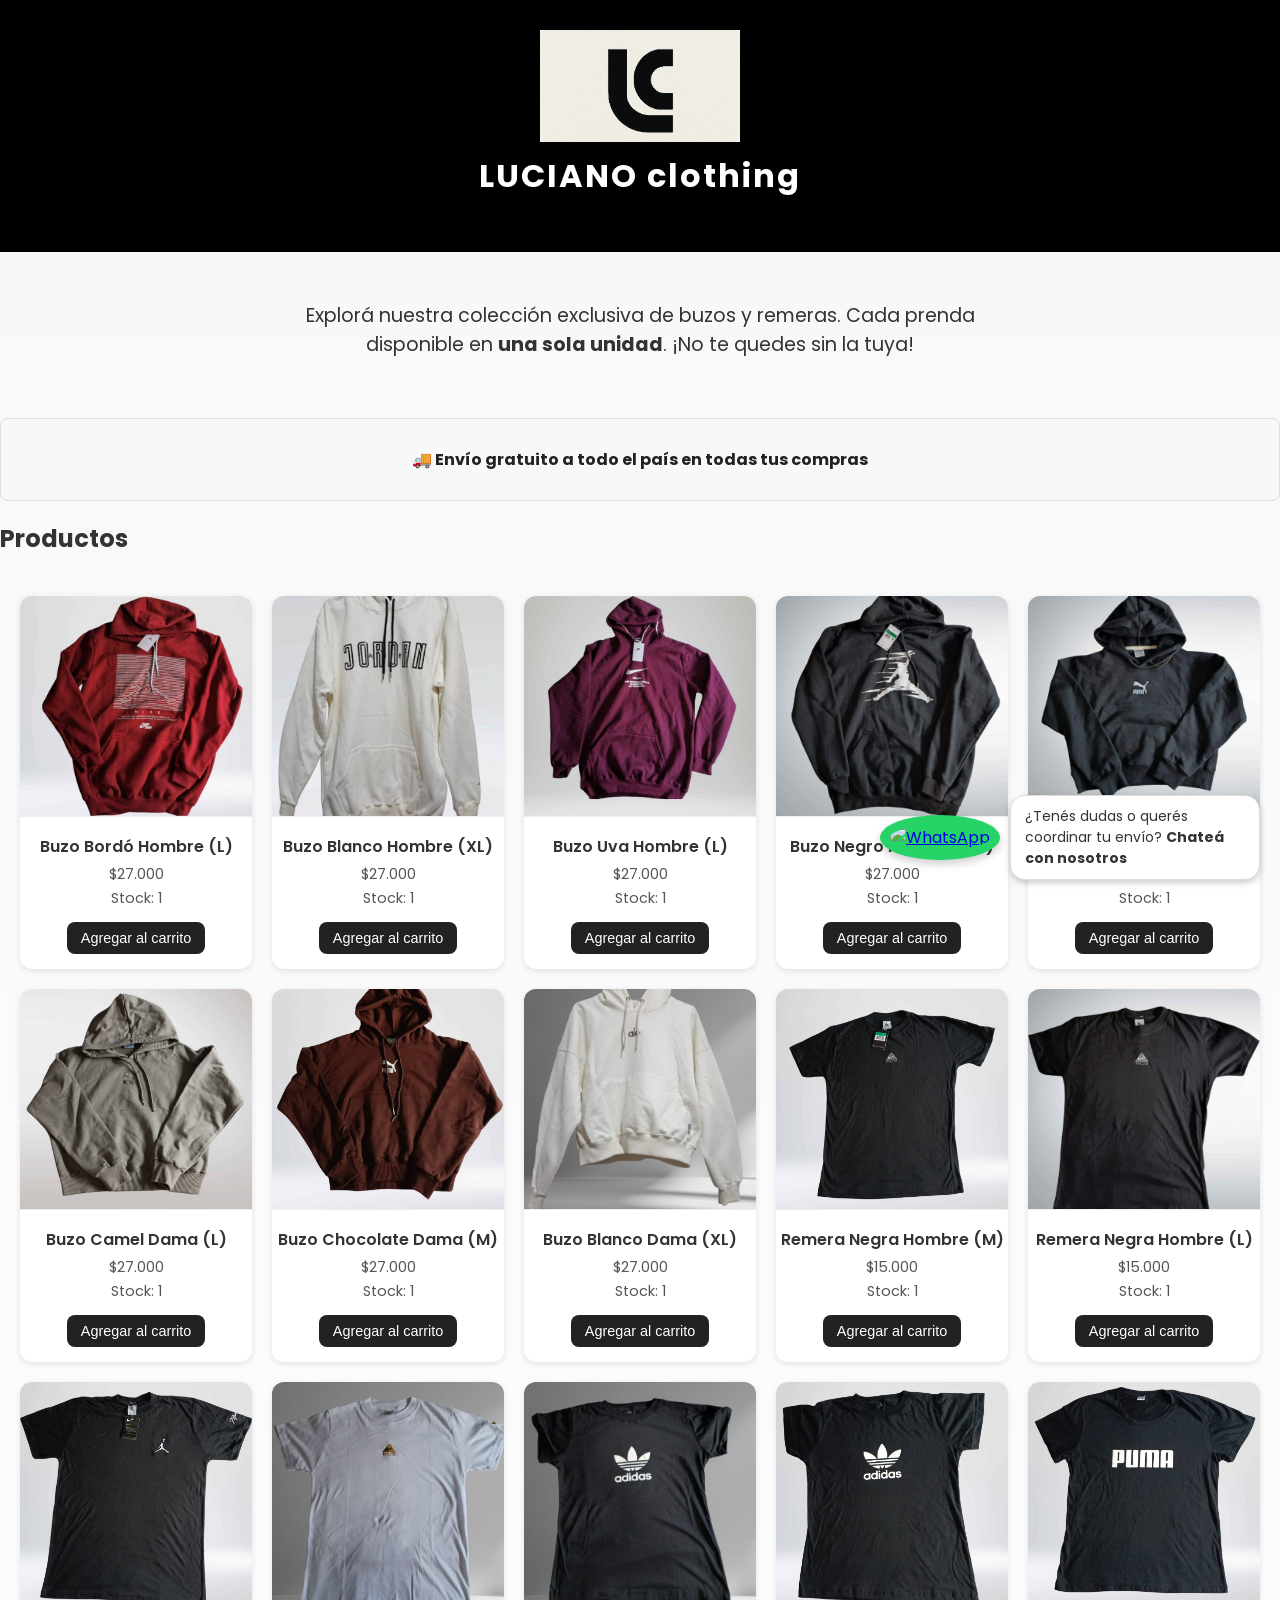
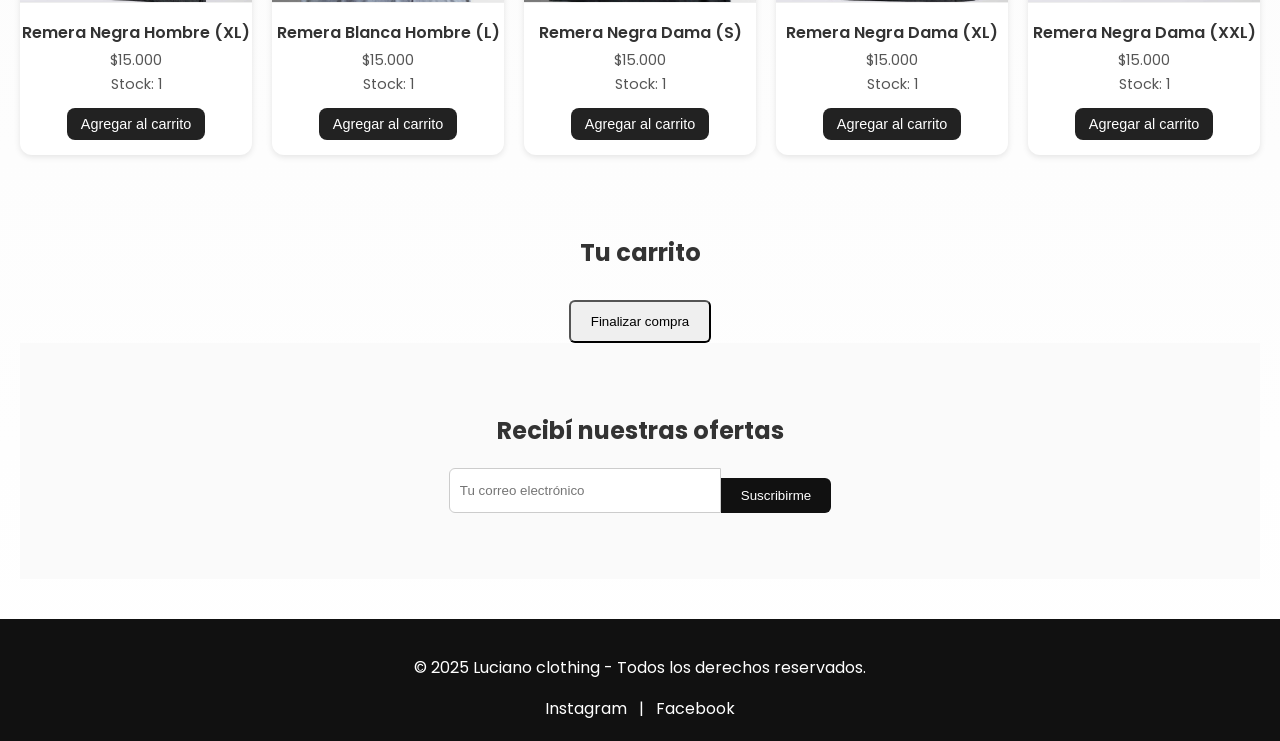
==== index.html @ 25e44f67 "Update index.html" ====
<!DOCTYPE html>
<html lang="es">
<head>
  <meta charset="UTF-8">
  <meta name="viewport" content="width=device-width, initial-scale=1.0">
  <title>Luciano clothing</title>
  <link rel="stylesheet" href="assets/css/styles.css">
  <link href="https://fonts.googleapis.com/css2?family=Poppins:wght@300;600&display=swap" rel="stylesheet">
</head>
<body>
  <!-- Hero -->
  <header>
  <div class="header-container">
    <img src="assets/img/logochico.png" alt="Luciano clothing" class="logo">
    <h1>LUCIANO clothing</h1>
  </div>
</header>
  <main>
    <!-- Intro -->
    <section class="intro">
      <p>Explorá nuestra colección exclusiva de buzos y remeras. Cada prenda disponible en <strong>una sola unidad</strong>. ¡No te quedes sin la tuya!</p>
    </section>
    <section class="envio-gratis">
  <p>🚚 Envío gratuito a todo el país en todas tus compras</p>
    </section>
      <!-- Productos -->
    <section id="productos">
        <h2>Productos</h2>
      <div class="galeria" id="lista-productos">
        <!-- Los productos se cargan dinámicamente desde script.js -->
      </div>
    </section>

    <!-- Carrito -->
    <section id="carrito">
      <h2>Tu carrito</h2>
      <ul id="carrito-lista"></ul>
      <p id="total"></p>
  <!-- Botón nuevo -->
  <button id="finalizar-compra">Finalizar compra</button>
      
<!-- Modal de Checkout -->
<div id="checkout-modal" class="modal">
  <div class="modal-content">
    <span class="close">&times;</span>
    <h2>Finalizar compra</h2>

    <!-- Resumen del pedido -->
    <div id="checkout-resumen">
      <h3>Tu pedido</h3>
      <ul id="checkout-lista"></ul>
      <p id="checkout-total"></p>
      <hr>
    </div>

    <!-- Formulario de datos del cliente -->
    <form id="checkout-form">
      <label for="nombre">Nombre y apellido:</label>
      <input type="text" id="nombre" name="nombre" required>

      <label for="direccion">Dirección de envío:</label>
      <input type="text" id="direccion" name="direccion" required>

      <label for="telefono">Teléfono:</label>
      <input type="tel" id="telefono" name="telefono" required>

      <label for="email">Correo electrónico:</label>
      <input type="email" id="email" name="email" required>

      <button type="submit">Confirmar pedido por WhatsApp</button>
    </form>
  </div>
</div>


    <!-- Newsletter -->
    <section id="newsletter">
      <h2>Recibí nuestras ofertas</h2>
      <form id="form-newsletter">
        <input type="email" id="email" placeholder="Tu correo electrónico" required>
        <button type="submit">Suscribirme</button>
      </form>
      <p id="mensaje-newsletter"></p>
    </section>
  </main>

  <!-- Footer -->
  <footer>
    <p>&copy; 2025 Luciano clothing - Todos los derechos reservados.</p>
    <div class="socials">
      <a href="https://www.instagram.com/TU_INSTAGRAM" target="_blank">Instagram</a> |
      <a href="https://www.facebook.com/TU_FACEBOOK" target="_blank">Facebook</a>
    </div>
  </footer>

  <!-- Scripts -->
  <script src="assets/js/script.js"></script>

 <div class="whatsapp-container">
  <a href="https://wa.me/5491159797549?text=Hola%20quisiera%20hacer%20una%20consulta%20sobre%20los%20productos%20de%20Luciano%20clothing"
     target="_blank"
     rel="noopener noreferrer">
    <img src="https://upload.wikimedia.org/wikipedia/commons/6/6b/WhatsApp.svg" 
     alt="WhatsApp" 
     class="whatsapp-icon">
  </a>
  <div class="whatsapp-bubble">
    ¿Tenés dudas o querés coordinar tu envío?  
    <strong>Chateá con nosotros</strong>
  </div>
</div>

</body>
</html>
---- assets/css/styles.css ----
/* Fuente general */
body {
  margin: 0;
  font-family: 'Poppins', sans-serif;
  background: linear-gradient(to bottom, #f7f7f7, #ffffff);
  color: #333;
}

/* Header */
header {
  background: #000;   /* fondo negro */
  padding: 30px 20px;
  text-align: center;
}

.header-container {
  display: inline-block;
}

header img.logo {
  max-width: 200px;
  height: auto;
  display: block;
  margin: 0 auto;
}

header h1 {
  color: #fff;
  font-size: 2rem;
  font-weight: bold;
  margin-top: 10px;
  letter-spacing: 2px;
}

@media (max-width: 600px) {
  header img.logo { max-width: 120px; }
  header h1 { font-size: 1.4rem; }
}

/* Intro */
.intro {
  text-align: center;
  padding: 30px 15px;
  font-size: 1.2rem;
  max-width: 700px;
  margin: auto;
}

/* Envío gratis */
.envio-gratis {
  background: #f8f8f8;
  text-align: center;
  font-weight: bold;
  color: #222;
  padding: 12px;
  margin: 10px 0;
  border: 1px solid #ddd;
  border-radius: 8px;
}

/* Galería de productos */
.galeria {
  display: grid;
  grid-template-columns: repeat(auto-fit, minmax(220px, 1fr));
  gap: 20px;
  padding: 20px;
}

.producto {
  background: #fff;
  border-radius: 12px;
  box-shadow: 0 2px 6px rgba(0,0,0,0.1);
  overflow: hidden;
  text-align: center;
  transition: transform 0.2s;
}
.producto:hover { transform: scale(1.03); }
.producto img {
  width: 100%;
  height: 220px;
  object-fit: cover;
  border-bottom: 1px solid #eee;
}
.producto h3 { font-size: 1rem; margin: 10px 0 5px; font-weight: 600; }
.producto p { font-size: 0.9rem; margin: 3px 0; color: #555; }
.producto button {
  margin: 10px 0 15px;
  padding: 8px 14px;
  border: none;
  border-radius: 8px;
  background: #222;
  color: #fff;
  font-size: 0.9rem;
  cursor: pointer;
  transition: background 0.2s;
}
.producto button:hover { background: #444; }

/* Carrito */
#carrito { padding: 40px 20px; text-align: center; }
#carrito button {
  margin-top: 10px;
  padding: 12px 20px;
  border-radius: 6px;
}

/* Newsletter */
#newsletter {
  padding: 50px 20px;
  background: #fafafa;
  text-align: center;
}
#newsletter form {
  display: flex;
  justify-content: center;
  margin-top: 15px;
}
#newsletter input {
  padding: 10px;
  border: 1px solid #ccc;
  border-radius: 6px 0 0 6px;
  width: 250px;
}
#newsletter button {
  padding: 10px 20px;
  border: none;
  background: #111;
  color: #fff;
  border-radius: 0 6px 6px 0;
  cursor: pointer;
}
#newsletter button:hover { background: #333; }

/* Footer */
footer {
  background: #111;
  color: #fff;
  text-align: center;
  padding: 20px;
}
footer .socials { margin-top: 10px; }
footer a {
  color: #fff;
  margin: 0 8px;
  text-decoration: none;
}
footer a:hover { text-decoration: underline; }

/* WhatsApp con burbuja */
.whatsapp-container {
  position: fixed;
  bottom: 20px;
  right: 20px;
  display: flex;
  align-items: center;
  gap: 10px;
  z-index: 999;
}
.whatsapp-icon {
  width: 55px;
  height: 55px;
  background: #25D366;
  padding: 10px;
  border-radius: 50%;
  box-shadow: 0 4px 8px rgba(0,0,0,0.2);
  cursor: pointer;
  transition: transform 0.2s ease;
}
.whatsapp-icon:hover { transform: scale(1.1); }
.whatsapp-bubble {
  background: #fff;
  color: #333;
  font-size: 14px;
  padding: 10px 14px;
  border-radius: 15px;
  box-shadow: 0 3px 6px rgba(0,0,0,0.2);
  max-width: 220px;
  border: 1px solid #ddd;
  animation: fadeIn 0.6s ease;
}
@keyframes fadeIn {
  from { opacity: 0; transform: translateX(10px); }
  to { opacity: 1; transform: translateX(0); }
}
@media (max-width: 600px) {
  .whatsapp-bubble { display: none; }
}

/* Modal Checkout */
.modal {
  display: none;
  position: fixed;
  z-index: 1000;
  left: 0; top: 0;
  width: 100%; height: 100%;
  background: rgba(0,0,0,0.6);
}
.modal-content {
  background: #fff;
  padding: 20px;
  border-radius: 12px;
  max-width: 400px;
  margin: 10% auto;
  box-shadow: 0 4px 10px rgba(0,0,0,0.3);
}
.modal-content h2 { margin-top: 0; }
.close {
  float: right;
  font-size: 1.5rem;
  cursor: pointer;
}
/* Estilos extra para checkout */
#checkout-resumen {
  margin-bottom: 20px;
}

#checkout-resumen h3 {
  margin-bottom: 10px;
}

#checkout-resumen ul {
  list-style: none;
  padding: 0;
  margin: 0 0 10px;
}

#checkout-resumen li {
  font-size: 0.95rem;
  margin-bottom: 5px;
}

#checkout-resumen p {
  font-weight: bold;
  margin-top: 5px;
}

#checkout-form {
  display: flex;
  flex-direction: column;
  gap: 12px;
}

#checkout-form input {
  padding: 10px;
  border: 1px solid #ccc;
  border-radius: 6px;
  font-size: 1rem;
}

#checkout-form button {
  margin-top: 10px;
  padding: 12px;
  border: none;
  border-radius: 6px;
  background: #25d366; /* verde estilo WhatsApp */
  color: #fff;
  font-weight: bold;
  cursor: pointer;
  transition: background 0.2s;
}

#checkout-form button:hover {
  background: #1ebe5d;
}
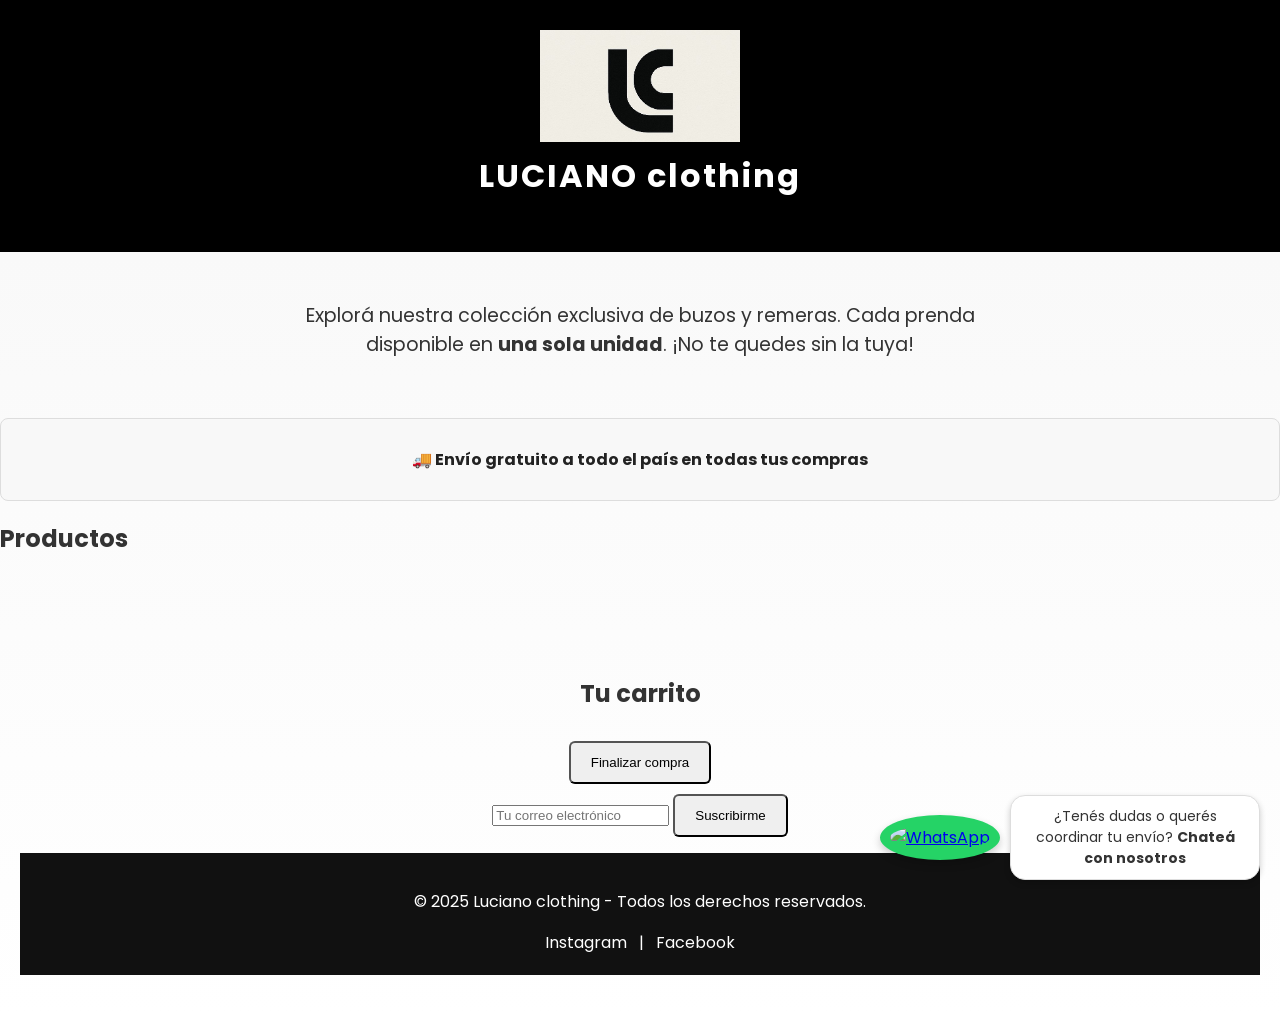
==== commit 3dd9ccc8: "Update index.html" ====
--- a/index.html
+++ b/index.html
@@ -74,15 +74,11 @@
 
 
     <!-- Newsletter -->
-    <section id="newsletter">
-      <h2>Recibí nuestras ofertas</h2>
-      <form id="form-newsletter">
-        <input type="email" id="email" placeholder="Tu correo electrónico" required>
-        <button type="submit">Suscribirme</button>
-      </form>
-      <p id="mensaje-newsletter"></p>
-    </section>
-  </main>
+    <form id="form-newsletter">
+  <input type="email" id="newsletter-email" placeholder="Tu correo electrónico" required>
+  <button type="submit">Suscribirme</button>
+</form>
+<p id="mensaje-newsletter"></p>
 
   <!-- Footer -->
   <footer>
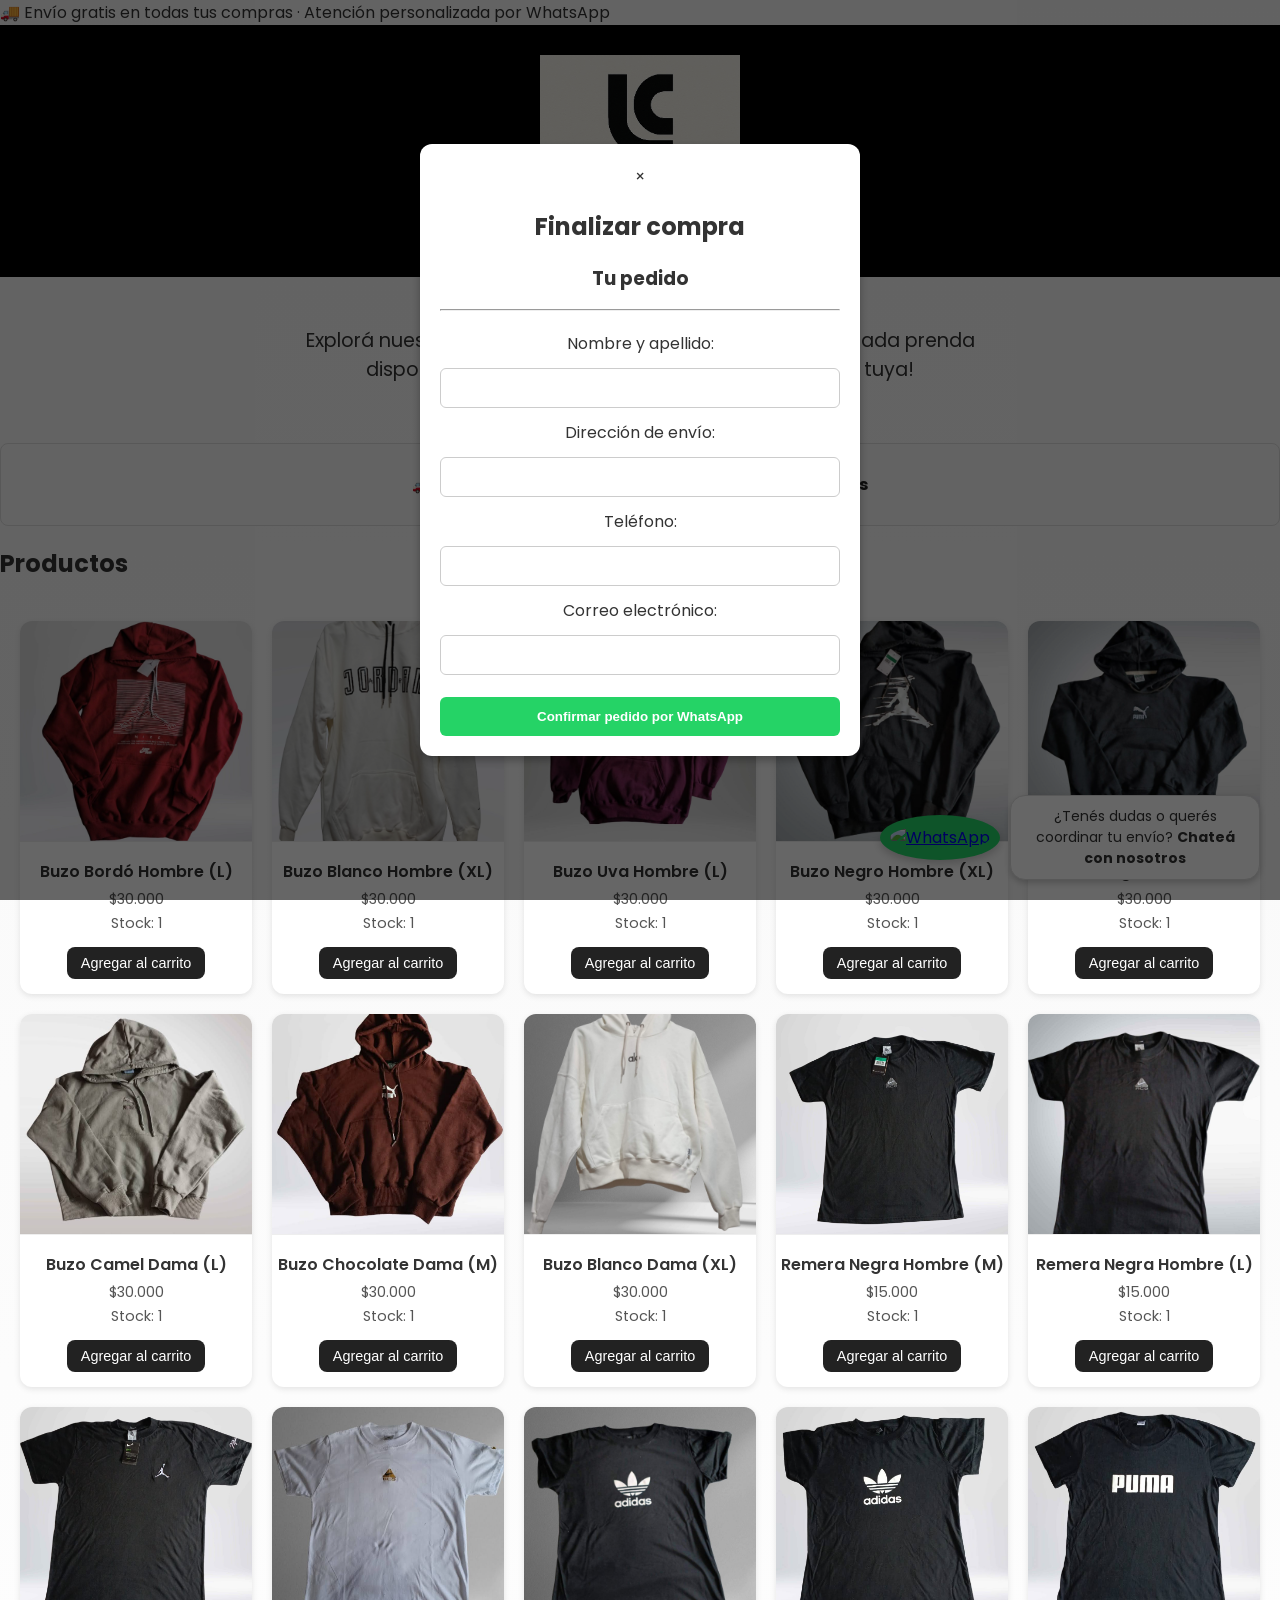
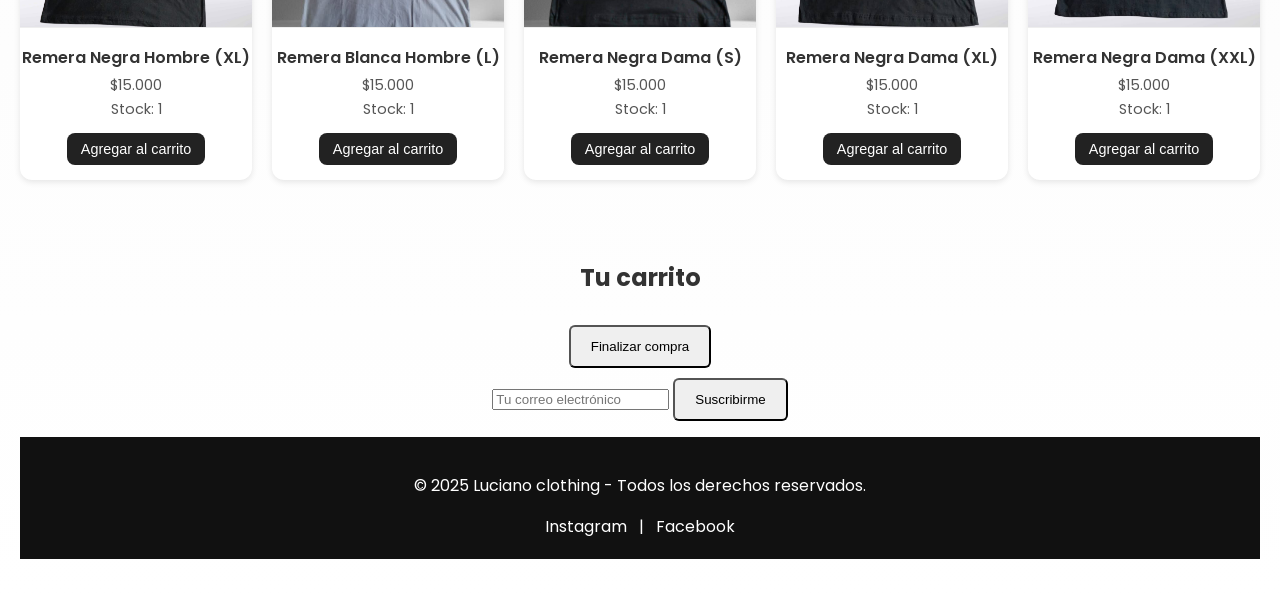
==== commit a01c6008: "Update index.html" ====
--- a/index.html
+++ b/index.html
@@ -8,6 +8,10 @@
   <link href="https://fonts.googleapis.com/css2?family=Poppins:wght@300;600&display=swap" rel="stylesheet">
 </head>
 <body>
+  <!-- Banner fijo -->
+  <div class="top-banner">
+    🚚 Envío gratis en todas tus compras · Atención personalizada por WhatsApp
+  </div>
   <!-- Hero -->
   <header>
   <div class="header-container">
--- a/assets/css/styles.css
+++ b/assets/css/styles.css
@@ -188,27 +188,33 @@
 
 /* Modal Checkout */
 .modal {
-  display: none;
+  display: none; /* Oculto por defecto */
   position: fixed;
   z-index: 1000;
-  left: 0; top: 0;
+  top: 0; left: 0;
   width: 100%; height: 100%;
   background: rgba(0,0,0,0.6);
-}
+
+  /* Truco para centrar */
+  display: flex;
+  justify-content: center;
+  align-items: center;
+}
+
 .modal-content {
   background: #fff;
   padding: 20px;
   border-radius: 12px;
   max-width: 400px;
-  margin: 10% auto;
+  width: 90%;
   box-shadow: 0 4px 10px rgba(0,0,0,0.3);
-}
-.modal-content h2 { margin-top: 0; }
-.close {
-  float: right;
-  font-size: 1.5rem;
-  cursor: pointer;
-}
+
+  /* Para scroll interno si hay muchos productos */
+  max-height: 90vh;
+  overflow-y: auto;
+}
+
+
 /* Estilos extra para checkout */
 #checkout-resumen {
   margin-bottom: 20px;
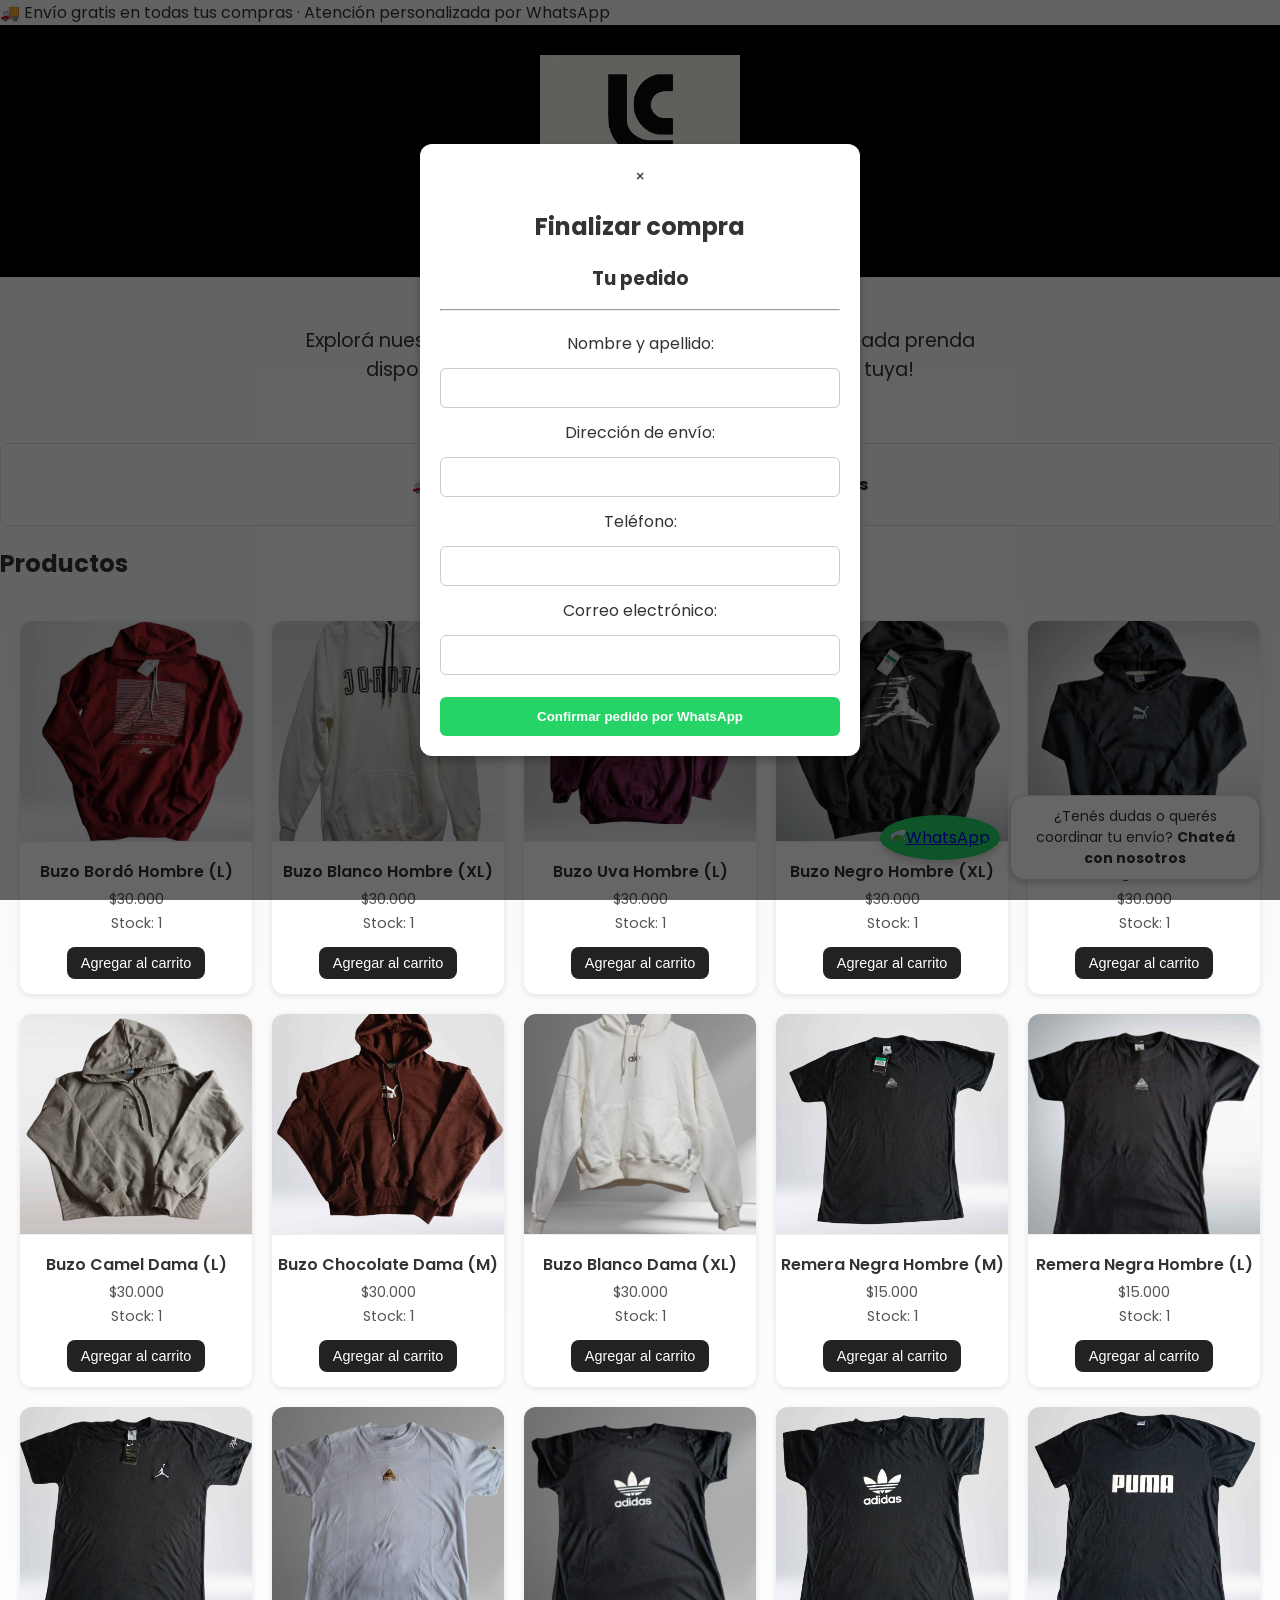
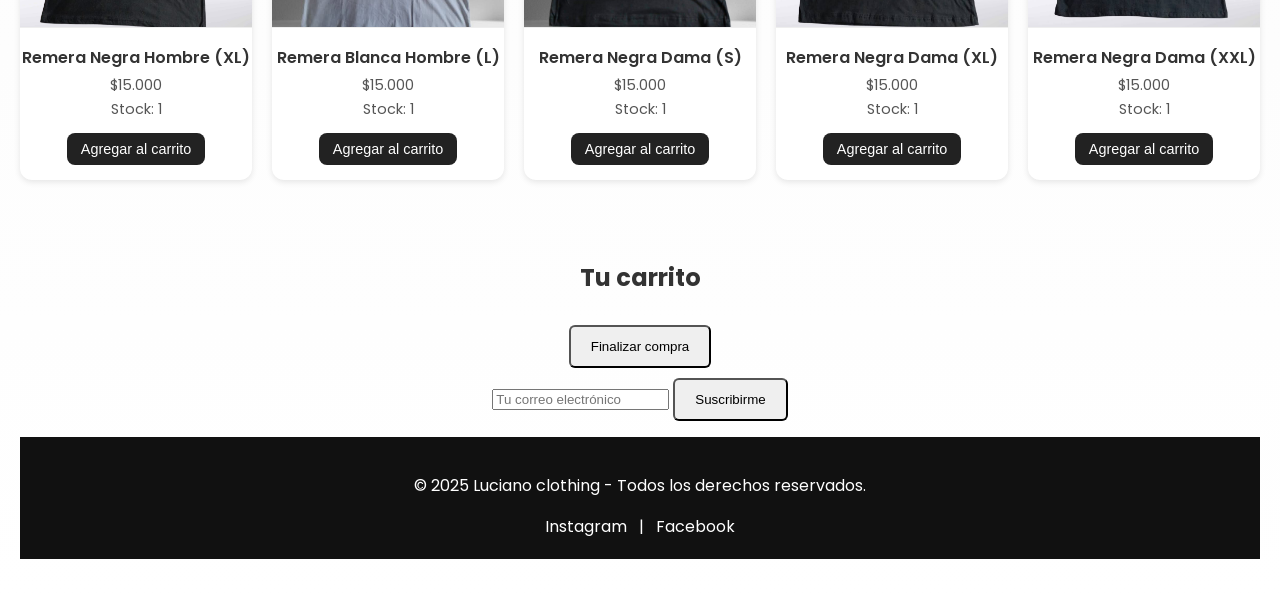
==== commit 76a58520: "Update index.html" ====
--- a/index.html
+++ b/index.html
@@ -41,8 +41,7 @@
       <ul id="carrito-lista"></ul>
       <p id="total"></p>
   <!-- Botón nuevo -->
-  <button id="finalizar-compra">Finalizar compra</button>
-      
+      <button id="finalizar-compra" class="btn-cta">Finalizar compra</button>     
 <!-- Modal de Checkout -->
 <div id="checkout-modal" class="modal">
   <div class="modal-content">
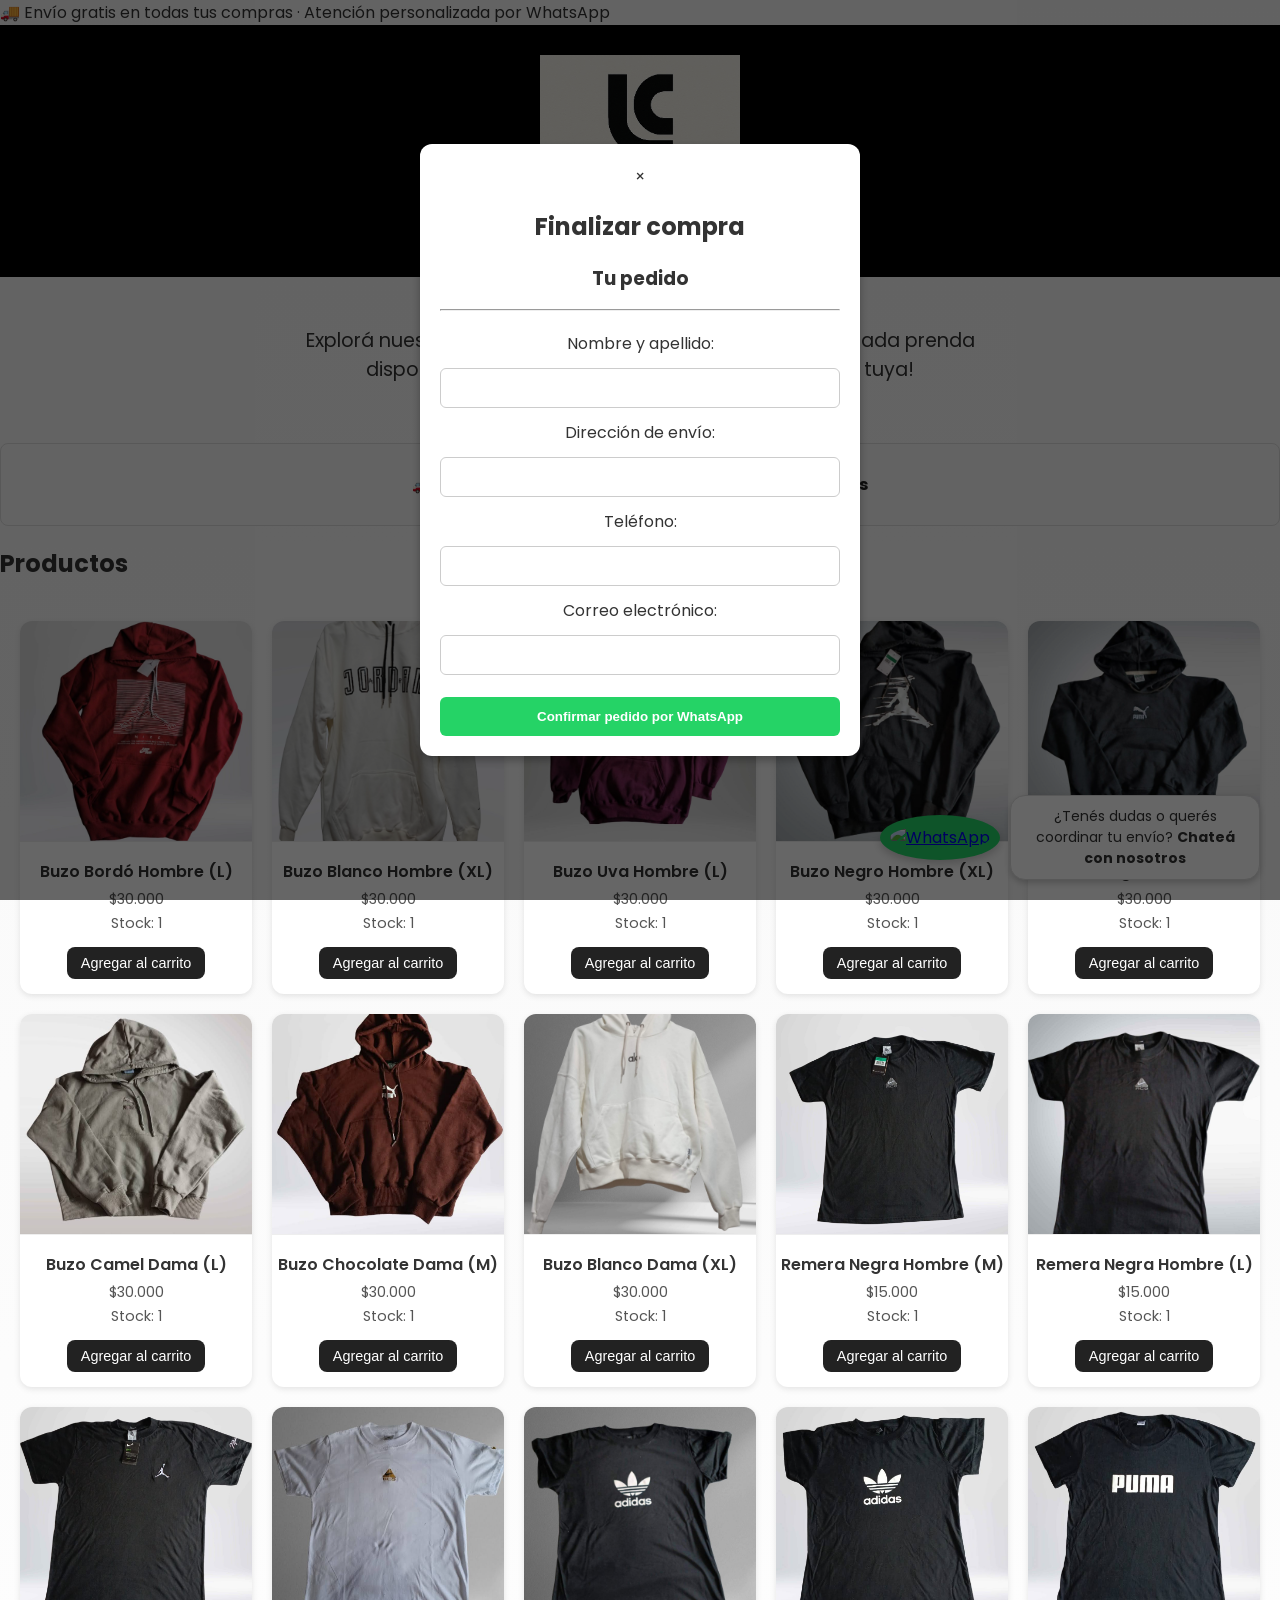
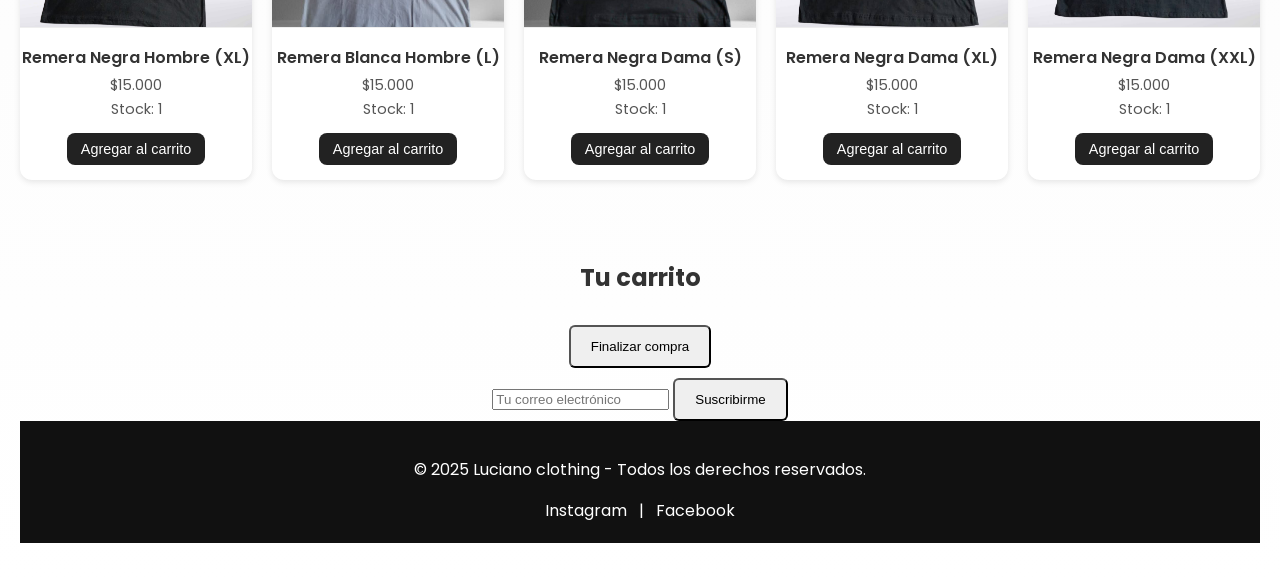
==== commit cb1a522e: "Update index.html" ====
--- a/index.html
+++ b/index.html
@@ -81,8 +81,6 @@
   <input type="email" id="newsletter-email" placeholder="Tu correo electrónico" required>
   <button type="submit">Suscribirme</button>
 </form>
-<p id="mensaje-newsletter"></p>
-
   <!-- Footer -->
   <footer>
     <p>&copy; 2025 Luciano clothing - Todos los derechos reservados.</p>
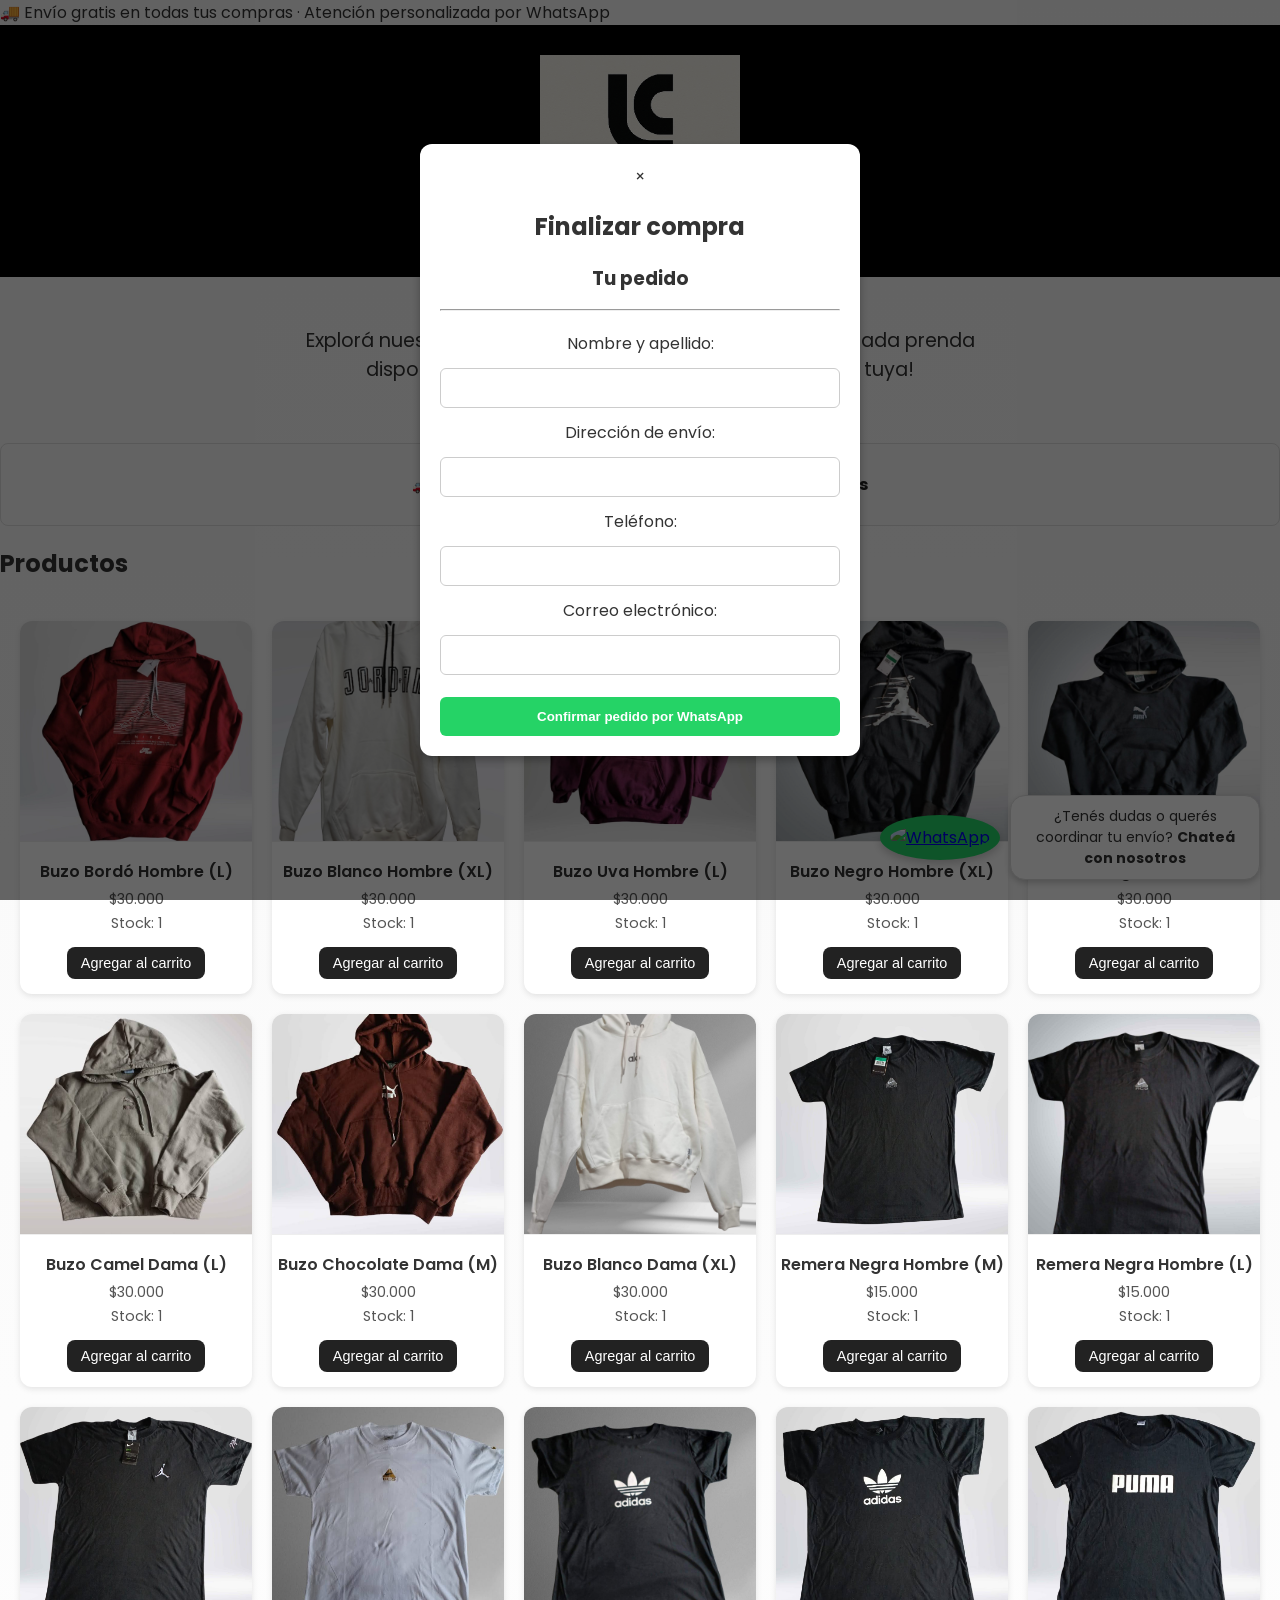
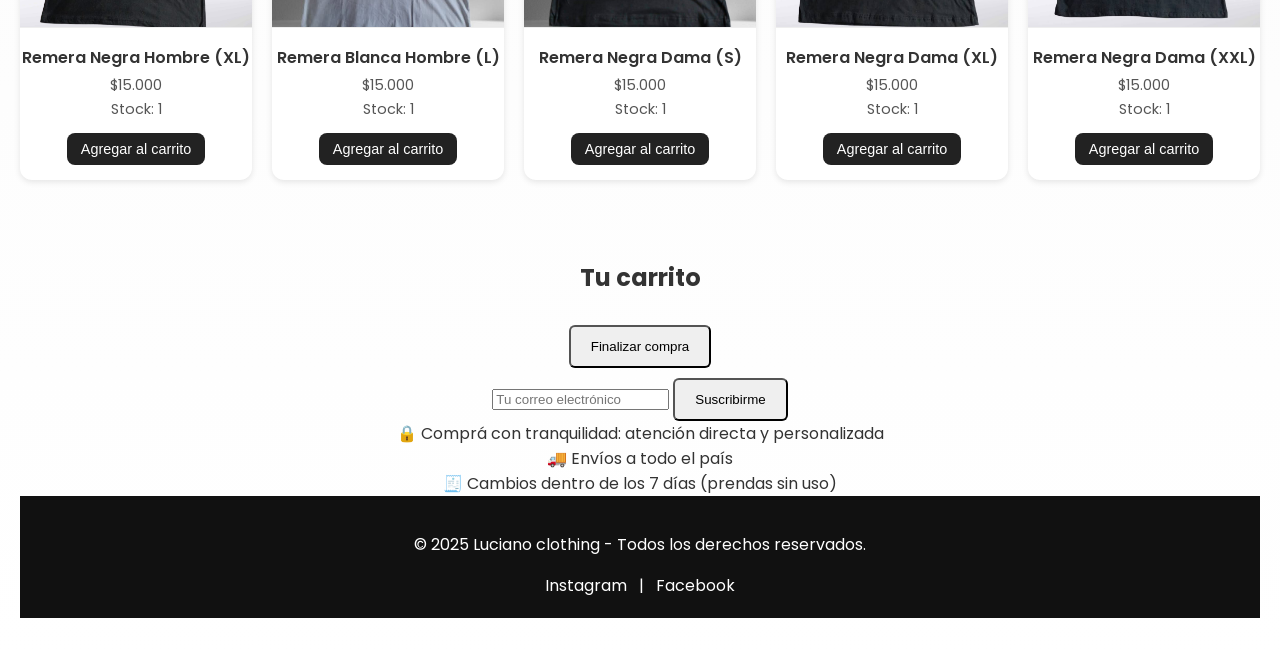
==== commit d36ff94a: "Update index.html" ====
--- a/index.html
+++ b/index.html
@@ -81,6 +81,12 @@
   <input type="email" id="newsletter-email" placeholder="Tu correo electrónico" required>
   <button type="submit">Suscribirme</button>
 </form>
+     <section class="trust">
+  <div class="trust-item">🔒 Comprá con tranquilidad: atención directa y personalizada</div>
+  <div class="trust-item">🚚 Envíos a todo el país</div>
+  <div class="trust-item">🧾 Cambios dentro de los 7 días (prendas sin uso)</div>
+</section>
+ 
   <!-- Footer -->
   <footer>
     <p>&copy; 2025 Luciano clothing - Todos los derechos reservados.</p>
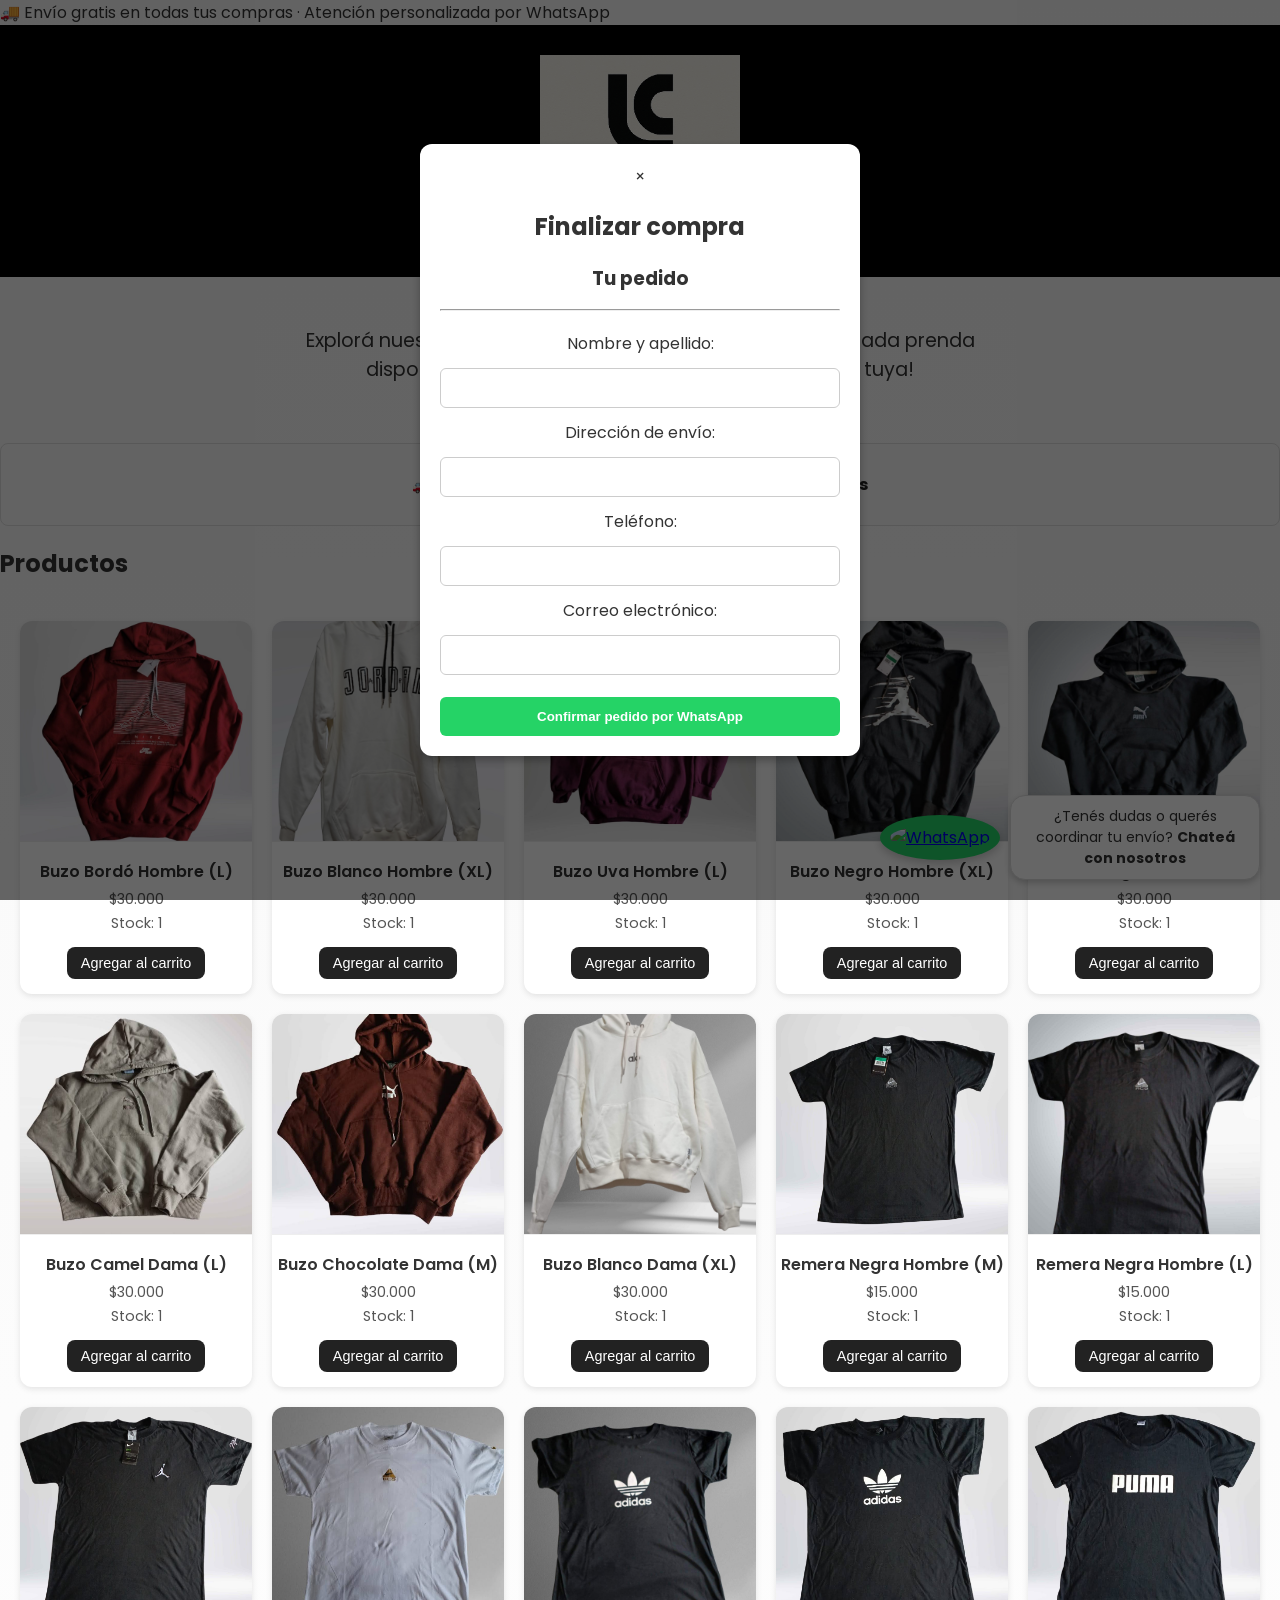
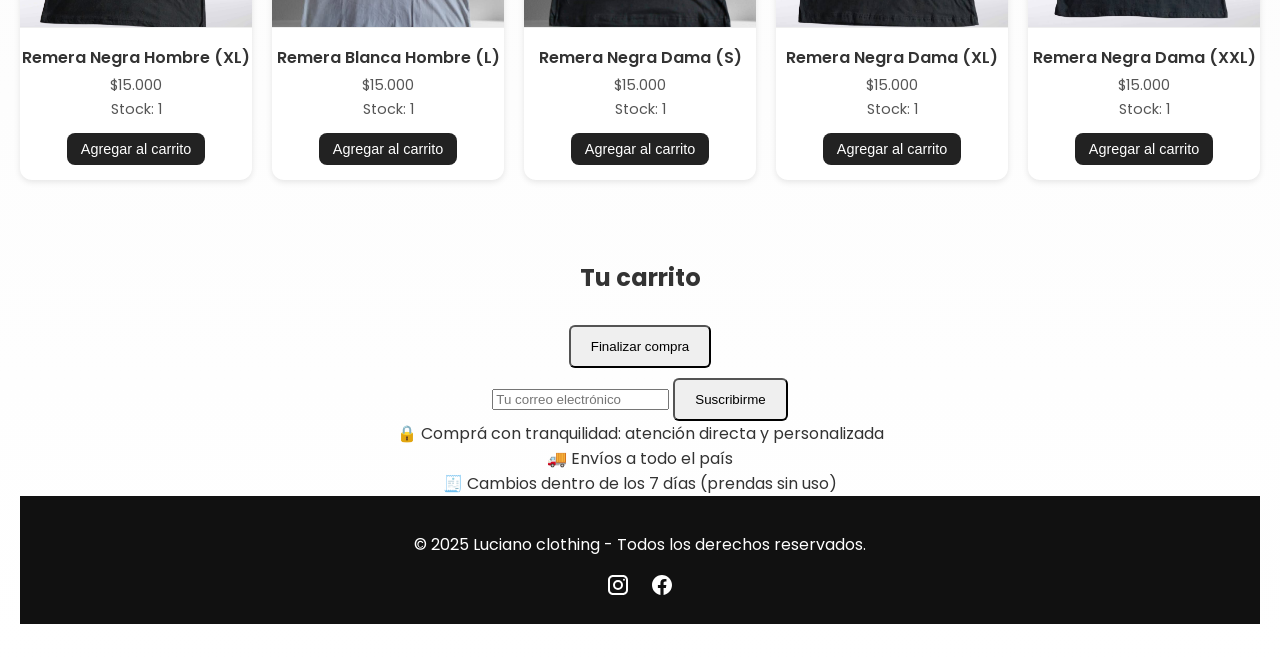
==== commit 98cb7a43: "Update index.html" ====
--- a/index.html
+++ b/index.html
@@ -88,13 +88,22 @@
 </section>
  
   <!-- Footer -->
-  <footer>
-    <p>&copy; 2025 Luciano clothing - Todos los derechos reservados.</p>
-    <div class="socials">
-      <a href="https://www.instagram.com/TU_INSTAGRAM" target="_blank">Instagram</a> |
-      <a href="https://www.facebook.com/TU_FACEBOOK" target="_blank">Facebook</a>
-    </div>
-  </footer>
+ <footer>
+  <p>&copy; 2025 Luciano clothing - Todos los derechos reservados.</p>
+  <div class="socials">
+    <a href="https://www.instagram.com/TU_INSTAGRAM" target="_blank" aria-label="Instagram" class="social-icon">
+      <svg viewBox="0 0 24 24" width="24" height="24" fill="currentColor" aria-hidden="true">
+        <path d="M7 2C4.243 2 2 4.243 2 7v10c0 2.757 2.243 5 5 5h10c2.757 0 5-2.243 5-5V7c0-2.757-2.243-5-5-5H7zm0 2h10c1.654 0 3 1.346 3 3v10c0 1.654-1.346 3-3 3H7c-1.654 0-3-1.346-3-3V7c0-1.654 1.346-3 3-3zm11 1.75a1 1 0 100 2 1 1 0 000-2zM12 7a5 5 0 100 10 5 5 0 000-10zm0 2a3 3 0 110 6 3 3 0 010-6z"/>
+      </svg>
+    </a>
+    <a href="https://www.facebook.com/TU_FACEBOOK" target="_blank" aria-label="Facebook" class="social-icon">
+      <svg viewBox="0 0 24 24" width="24" height="24" fill="currentColor" aria-hidden="true">
+        <path d="M22 12.07C22 6.48 17.52 2 11.93 2S2 6.48 2 12.07C2 17.1 5.66 21.2 10.44 22v-7.02H7.9V12h2.54V9.8c0-2.5 1.49-3.89 3.77-3.89 1.09 0 2.24.2 2.24.2v2.46h-1.26c-1.24 0-1.62.77-1.62 1.56V12h2.77l-.44 2.98h-2.33V22C18.34 21.2 22 17.1 22 12.07z"/>
+      </svg>
+    </a>
+  </div>
+</footer>
+
 
   <!-- Scripts -->
   <script src="assets/js/script.js"></script>
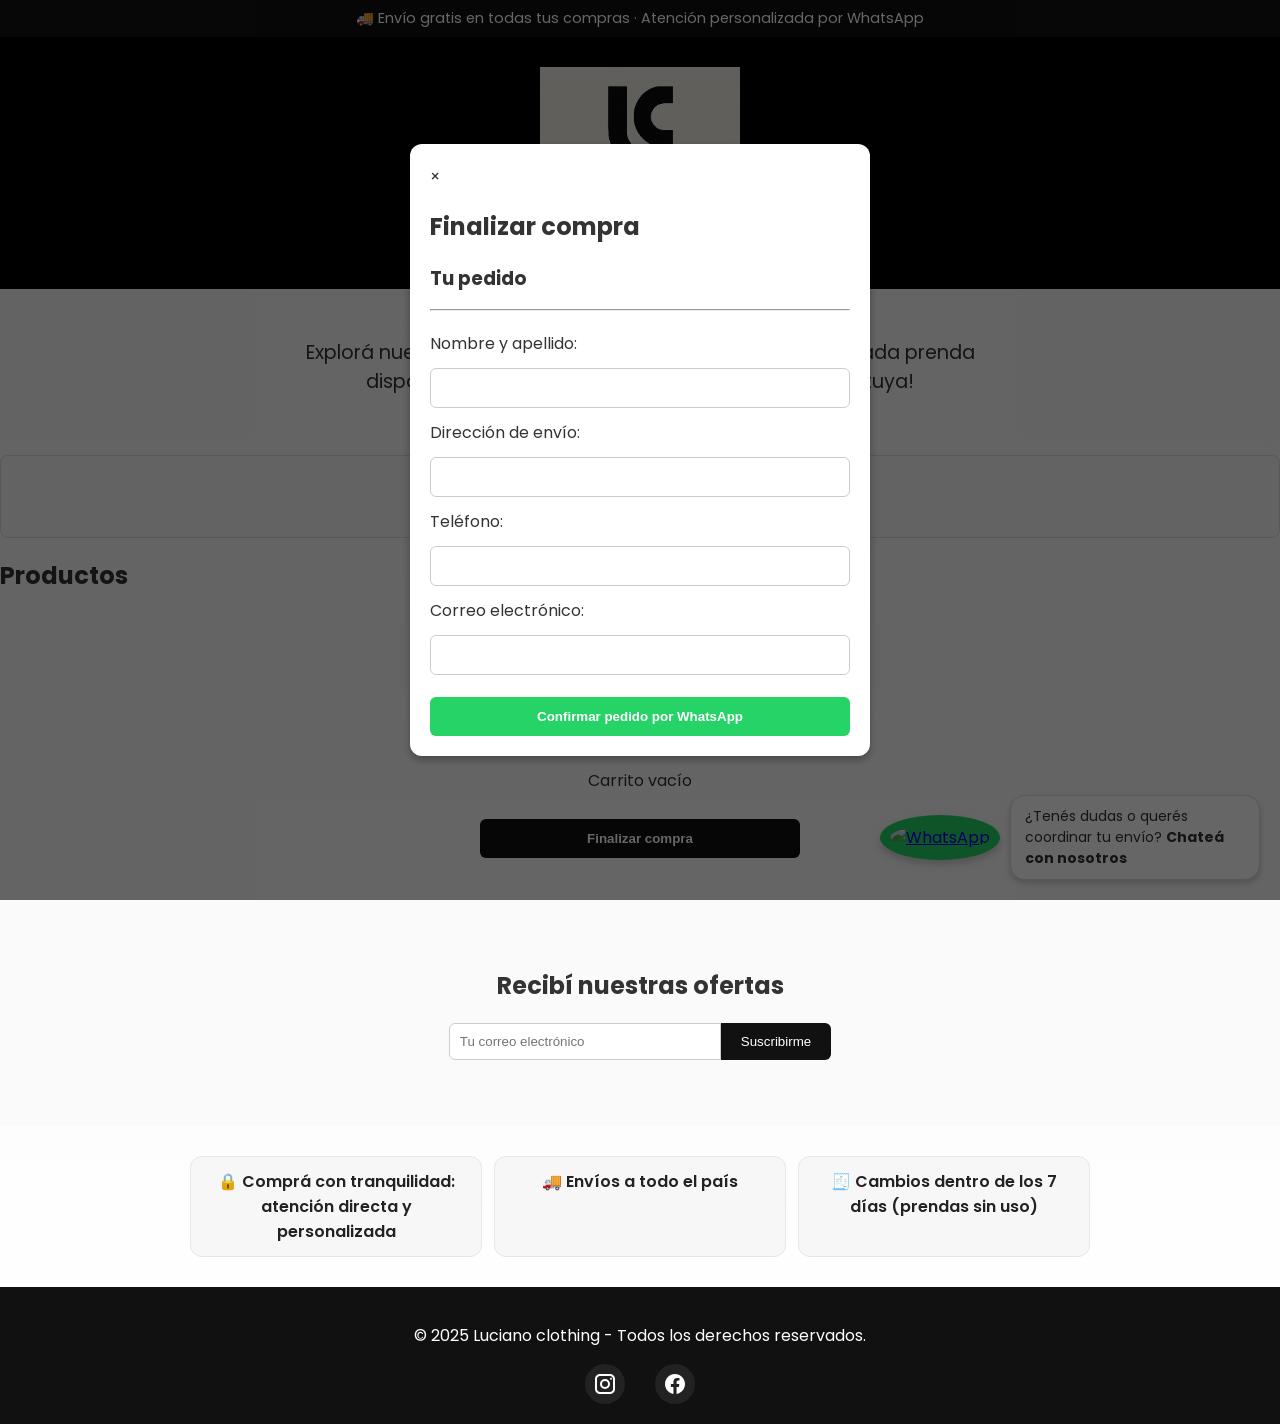
==== commit 1979d124: "Update index.html" ====
--- a/index.html
+++ b/index.html
@@ -1,126 +1,133 @@
 <!DOCTYPE html>
 <html lang="es">
 <head>
-  <meta charset="UTF-8">
-  <meta name="viewport" content="width=device-width, initial-scale=1.0">
+  <meta charset="UTF-8" />
+  <meta name="viewport" content="width=device-width, initial-scale=1.0"/>
   <title>Luciano clothing</title>
-  <link rel="stylesheet" href="assets/css/styles.css">
-  <link href="https://fonts.googleapis.com/css2?family=Poppins:wght@300;600&display=swap" rel="stylesheet">
+  <link rel="stylesheet" href="assets/css/styles.css"/>
+  <link href="https://fonts.googleapis.com/css2?family=Poppins:wght@300;600&display=swap" rel="stylesheet"/>
 </head>
 <body>
   <!-- Banner fijo -->
   <div class="top-banner">
     🚚 Envío gratis en todas tus compras · Atención personalizada por WhatsApp
   </div>
-  <!-- Hero -->
+
+  <!-- Header -->
   <header>
-  <div class="header-container">
-    <img src="assets/img/logochico.png" alt="Luciano clothing" class="logo">
-    <h1>LUCIANO clothing</h1>
-  </div>
-</header>
+    <div class="header-container">
+      <img src="assets/img/logochico.png" alt="Luciano clothing" class="logo"/>
+      <h1>LUCIANO clothing</h1>
+    </div>
+  </header>
+
   <main>
     <!-- Intro -->
     <section class="intro">
       <p>Explorá nuestra colección exclusiva de buzos y remeras. Cada prenda disponible en <strong>una sola unidad</strong>. ¡No te quedes sin la tuya!</p>
     </section>
+
+    <!-- Aviso envío -->
     <section class="envio-gratis">
-  <p>🚚 Envío gratuito a todo el país en todas tus compras</p>
+      <p>🚚 Envío gratuito a todo el país en todas tus compras</p>
     </section>
-      <!-- Productos -->
+
+    <!-- Productos -->
     <section id="productos">
-        <h2>Productos</h2>
-      <div class="galeria" id="lista-productos">
-        <!-- Los productos se cargan dinámicamente desde script.js -->
-      </div>
+      <h2>Productos</h2>
+      <div class="galeria" id="lista-productos"><!-- se llena con JS --></div>
     </section>
 
     <!-- Carrito -->
     <section id="carrito">
       <h2>Tu carrito</h2>
       <ul id="carrito-lista"></ul>
-      <p id="total"></p>
-  <!-- Botón nuevo -->
-      <button id="finalizar-compra" class="btn-cta">Finalizar compra</button>     
-<!-- Modal de Checkout -->
-<div id="checkout-modal" class="modal">
-  <div class="modal-content">
-    <span class="close">&times;</span>
-    <h2>Finalizar compra</h2>
+      <p id="total">Carrito vacío</p>
+      <button id="finalizar-compra" class="btn-cta">Finalizar compra</button>
+    </section>
 
-    <!-- Resumen del pedido -->
-    <div id="checkout-resumen">
-      <h3>Tu pedido</h3>
-      <ul id="checkout-lista"></ul>
-      <p id="checkout-total"></p>
-      <hr>
+    <!-- Modal de Checkout -->
+    <div id="checkout-modal" class="modal">
+      <div class="modal-content">
+        <span class="close" aria-label="Cerrar">&times;</span>
+        <h2>Finalizar compra</h2>
+
+        <!-- Resumen del pedido -->
+        <div id="checkout-resumen">
+          <h3>Tu pedido</h3>
+          <ul id="checkout-lista"></ul>
+          <p id="checkout-total"></p>
+          <hr/>
+        </div>
+
+        <!-- Formulario de datos del cliente -->
+        <form id="checkout-form">
+          <label for="nombre">Nombre y apellido:</label>
+          <input type="text" id="nombre" name="nombre" required/>
+
+          <label for="direccion">Dirección de envío:</label>
+          <input type="text" id="direccion" name="direccion" required/>
+
+          <label for="telefono">Teléfono:</label>
+          <input type="tel" id="telefono" name="telefono" required/>
+
+          <label for="email">Correo electrónico:</label>
+          <input type="email" id="email" name="email" required/>
+
+          <button type="submit">Confirmar pedido por WhatsApp</button>
+        </form>
+      </div>
     </div>
 
-    <!-- Formulario de datos del cliente -->
-    <form id="checkout-form">
-      <label for="nombre">Nombre y apellido:</label>
-      <input type="text" id="nombre" name="nombre" required>
+    <!-- Newsletter -->
+    <section id="newsletter">
+      <h2>Recibí nuestras ofertas</h2>
+      <form id="form-newsletter">
+        <input type="email" id="newsletter-email" placeholder="Tu correo electrónico" required/>
+        <button type="submit">Suscribirme</button>
+      </form>
+      <p id="mensaje-newsletter"></p>
+    </section>
 
-      <label for="direccion">Dirección de envío:</label>
-      <input type="text" id="direccion" name="direccion" required>
+    <!-- Confianza -->
+    <section class="trust">
+      <div class="trust-item">🔒 Comprá con tranquilidad: atención directa y personalizada</div>
+      <div class="trust-item">🚚 Envíos a todo el país</div>
+      <div class="trust-item">🧾 Cambios dentro de los 7 días (prendas sin uso)</div>
+    </section>
+  </main>
 
-      <label for="telefono">Teléfono:</label>
-      <input type="tel" id="telefono" name="telefono" required>
+  <!-- Footer -->
+  <footer>
+    <p>&copy; 2025 Luciano clothing - Todos los derechos reservados.</p>
+    <div class="socials">
+      <a href="https://www.instagram.com/TU_INSTAGRAM" target="_blank" aria-label="Instagram" class="social-icon">
+        <svg viewBox="0 0 24 24" width="24" height="24" fill="currentColor" aria-hidden="true">
+          <path d="M7 2C4.243 2 2 4.243 2 7v10c0 2.757 2.243 5 5 5h10c2.757 0 5-2.243 5-5V7c0-2.757-2.243-5-5-5H7zm0 2h10c1.654 0 3 1.346 3 3v10c0 1.654-1.346 3-3 3H7c-1.654 0-3-1.346-3-3V7c0-1.654 1.346-3 3-3zm11 1.75a1 1 0 100 2 1 1 0 000-2zM12 7a5 5 0 100 10 5 5 0 000-10zm0 2a3 3 0 110 6 3 3 0 010-6z"/>
+        </svg>
+      </a>
+      <a href="https://www.facebook.com/TU_FACEBOOK" target="_blank" aria-label="Facebook" class="social-icon">
+        <svg viewBox="0 0 24 24" width="24" height="24" fill="currentColor" aria-hidden="true">
+          <path d="M22 12.07C22 6.48 17.52 2 11.93 2S2 6.48 2 12.07C2 17.1 5.66 21.2 10.44 22v-7.02H7.9V12h2.54V9.8c0-2.5 1.49-3.89 3.77-3.89 1.09 0 2.24.2 2.24.2v2.46h-1.26c-1.24 0-1.62.77-1.62 1.56V12h2.77l-.44 2.98h-2.33V22C18.34 21.2 22 17.1 22 12.07z"/>
+        </svg>
+      </a>
+    </div>
+  </footer>
 
-      <label for="email">Correo electrónico:</label>
-      <input type="email" id="email" name="email" required>
-
-      <button type="submit">Confirmar pedido por WhatsApp</button>
-    </form>
-  </div>
-</div>
-
-
-    <!-- Newsletter -->
-    <form id="form-newsletter">
-  <input type="email" id="newsletter-email" placeholder="Tu correo electrónico" required>
-  <button type="submit">Suscribirme</button>
-</form>
-     <section class="trust">
-  <div class="trust-item">🔒 Comprá con tranquilidad: atención directa y personalizada</div>
-  <div class="trust-item">🚚 Envíos a todo el país</div>
-  <div class="trust-item">🧾 Cambios dentro de los 7 días (prendas sin uso)</div>
-</section>
- 
-  <!-- Footer -->
- <footer>
-  <p>&copy; 2025 Luciano clothing - Todos los derechos reservados.</p>
-  <div class="socials">
-    <a href="https://www.instagram.com/TU_INSTAGRAM" target="_blank" aria-label="Instagram" class="social-icon">
-      <svg viewBox="0 0 24 24" width="24" height="24" fill="currentColor" aria-hidden="true">
-        <path d="M7 2C4.243 2 2 4.243 2 7v10c0 2.757 2.243 5 5 5h10c2.757 0 5-2.243 5-5V7c0-2.757-2.243-5-5-5H7zm0 2h10c1.654 0 3 1.346 3 3v10c0 1.654-1.346 3-3 3H7c-1.654 0-3-1.346-3-3V7c0-1.654 1.346-3 3-3zm11 1.75a1 1 0 100 2 1 1 0 000-2zM12 7a5 5 0 100 10 5 5 0 000-10zm0 2a3 3 0 110 6 3 3 0 010-6z"/>
-      </svg>
-    </a>
-    <a href="https://www.facebook.com/TU_FACEBOOK" target="_blank" aria-label="Facebook" class="social-icon">
-      <svg viewBox="0 0 24 24" width="24" height="24" fill="currentColor" aria-hidden="true">
-        <path d="M22 12.07C22 6.48 17.52 2 11.93 2S2 6.48 2 12.07C2 17.1 5.66 21.2 10.44 22v-7.02H7.9V12h2.54V9.8c0-2.5 1.49-3.89 3.77-3.89 1.09 0 2.24.2 2.24.2v2.46h-1.26c-1.24 0-1.62.77-1.62 1.56V12h2.77l-.44 2.98h-2.33V22C18.34 21.2 22 17.1 22 12.07z"/>
-      </svg>
-    </a>
-  </div>
-</footer>
-
-
-  <!-- Scripts -->
+  <!-- JS -->
   <script src="assets/js/script.js"></script>
 
- <div class="whatsapp-container">
-  <a href="https://wa.me/5491159797549?text=Hola%20quisiera%20hacer%20una%20consulta%20sobre%20los%20productos%20de%20Luciano%20clothing"
-     target="_blank"
-     rel="noopener noreferrer">
-    <img src="https://upload.wikimedia.org/wikipedia/commons/6/6b/WhatsApp.svg" 
-     alt="WhatsApp" 
-     class="whatsapp-icon">
-  </a>
-  <div class="whatsapp-bubble">
-    ¿Tenés dudas o querés coordinar tu envío?  
-    <strong>Chateá con nosotros</strong>
+  <!-- WhatsApp flotante con burbuja -->
+  <div class="whatsapp-container">
+    <a href="https://wa.me/5491159797549?text=Hola%20quisiera%20hacer%20una%20consulta%20sobre%20los%20productos%20de%20Luciano%20clothing"
+       target="_blank" rel="noopener noreferrer" aria-label="WhatsApp">
+      <img src="https://upload.wikimedia.org/wikipedia/commons/6/6b/WhatsApp.svg"
+           alt="WhatsApp" class="whatsapp-icon"/>
+    </a>
+    <div class="whatsapp-bubble">
+      ¿Tenés dudas o querés coordinar tu envío?
+      <strong>Chateá con nosotros</strong>
+    </div>
   </div>
-</div>
-
 </body>
 </html>
--- a/assets/css/styles.css
+++ b/assets/css/styles.css
@@ -268,3 +268,103 @@
 #checkout-form button:hover {
   background: #1ebe5d;
 }
+/* --- Banner fijo arriba --- */
+.top-banner{
+  position: sticky; /* queda pegado arriba al hacer scroll */
+  top: 0;
+  z-index: 1000;
+  background: #111;
+  color: #fff;
+  text-align: center;
+  padding: 8px 12px;
+  font-size: 0.9rem;
+}
+
+/* --- Botón CTA (carrito) --- */
+.btn-cta{
+  background: #111;
+  color: #fff;
+  border: none;
+  border-radius: 10px;
+  padding: 14px 18px;
+  font-weight: 700;
+  cursor: pointer;
+  transition: transform .15s ease, background .2s ease;
+  width: 100%;
+  max-width: 320px;
+}
+.btn-cta:hover{ background:#333; transform: translateY(-1px); }
+
+/* --- Trust section --- */
+.trust{
+  max-width: 900px;
+  margin: 30px auto;
+  display: grid;
+  grid-template-columns: repeat(auto-fit,minmax(220px,1fr));
+  gap: 12px;
+  padding: 0 16px;
+}
+.trust-item{
+  background:#f7f7f7;
+  border:1px solid #e6e6e6;
+  border-radius:12px;
+  padding:12px 14px;
+  text-align:center;
+  font-weight:600;
+  color:#222;
+}
+
+/* --- Footer redes --- */
+.socials{
+  margin-top: 10px;
+  display: flex;
+  justify-content: center;
+  gap: 14px;
+}
+.social-icon{
+  display: inline-flex;
+  width: 40px; height: 40px;
+  border-radius: 50%;
+  align-items: center; justify-content: center;
+  background: #222; color: #fff;
+  transition: transform .15s ease, background .2s ease;
+}
+.social-icon:hover{ background:#333; transform: translateY(-1px); }
+
+/* --- Ajustes de header y logo en móvil (un toque más chico) --- */
+@media (max-width: 600px){
+  header img.logo{ max-width: 100px; }
+  header h1{ font-size: 1.3rem; }
+}
+
+/* --- Modal centrado (asegura que no tape WhatsApp y quede al centro) --- */
+.modal{
+  display: none;
+  position: fixed;
+  z-index: 1000;
+  inset: 0;
+  background: rgba(0,0,0,.6);
+  display: flex;
+  justify-content: center;
+  align-items: center;
+}
+.modal-content{
+  background:#fff;
+  width: 92%;
+  max-width: 420px;
+  max-height: 90vh;
+  overflow: auto;
+  border-radius: 12px;
+  padding: 20px;
+  box-shadow: 0 4px 10px rgba(0,0,0,.3);
+}
+.badge-limited{
+  display:inline-block;
+  background:#ffe8b0;
+  color:#8a5a00;
+  font-weight:700;
+  padding:4px 8px;
+  border-radius:10px;
+  font-size:.75rem;
+  margin-bottom:8px;
+}
